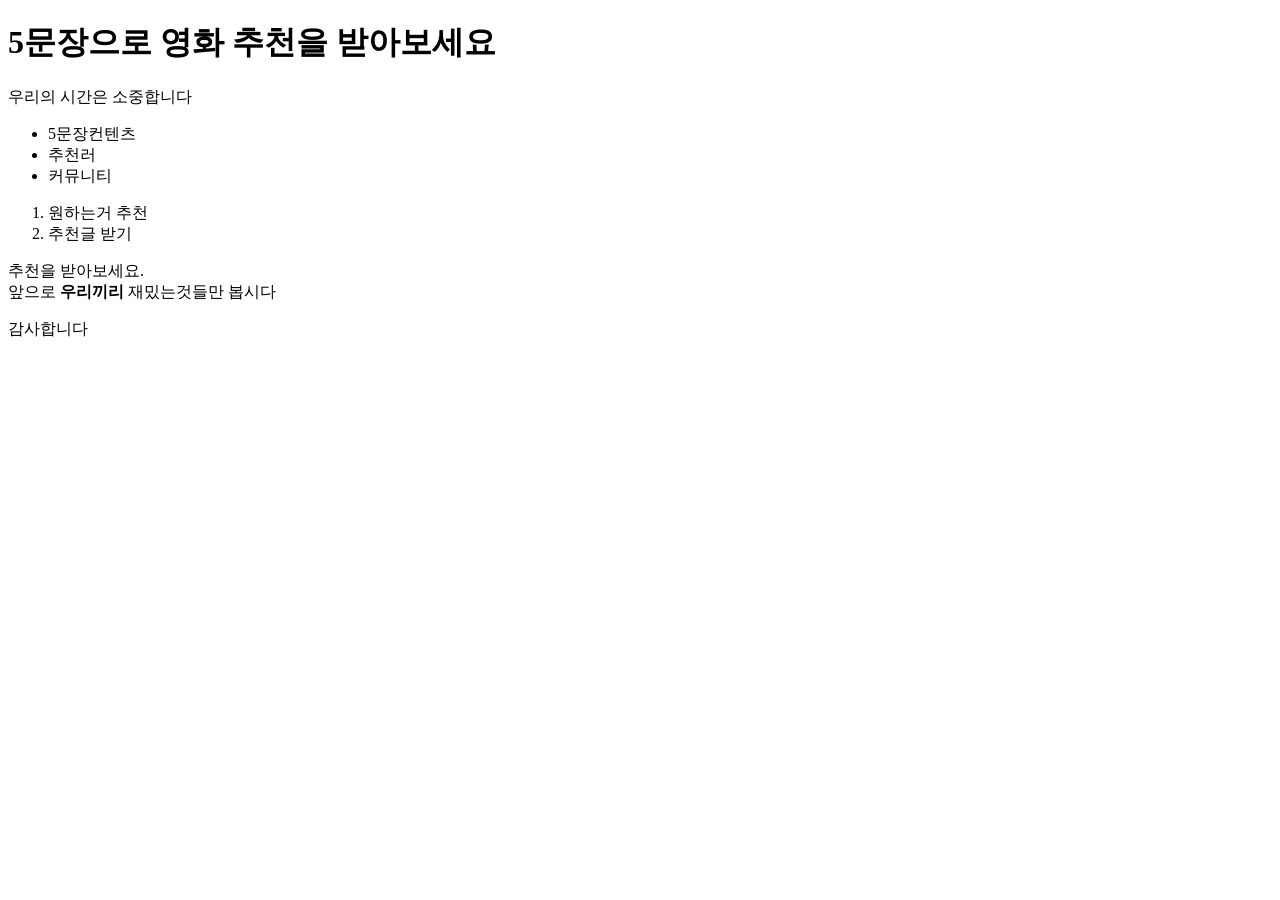
==== index.html @ 5a169040 "연습1_최대열4" ====
<!DOCTYPE html>
<html lang="ko">
  <head>
    <meta charset="UTF-8" />
    <meta name="viewport" content="width=device-width, initial-scale=1.0" />
    <title>5문장</title>
    <meta name="description" content="5문장으로 영화추천서비스" />
    <meta name="author" content="그로처" />
  </head>
  <body>
    <h1>5문장으로 영화 추천을 받아보세요</h1>
    <p>우리의 시간은 소중합니다</p>
    <div>
      <div>
        <ul>
          <li>5문장컨텐츠</li>
          <li>추천러</li>
          <li>커뮤니티</li>
        </ul>
        <ol>
          <li>
            원하는거 추천
          </li>
          <li>
            추천글 받기
          </li>
        </ol>
        <p>
          추천을 받아보세요. <br />
          앞으로 <strong>우리끼리</strong> 재밌는것들만 봅시다
        </p>
      </div>
    </div>
    <p>감사합니다</p>
  </body>
</html>
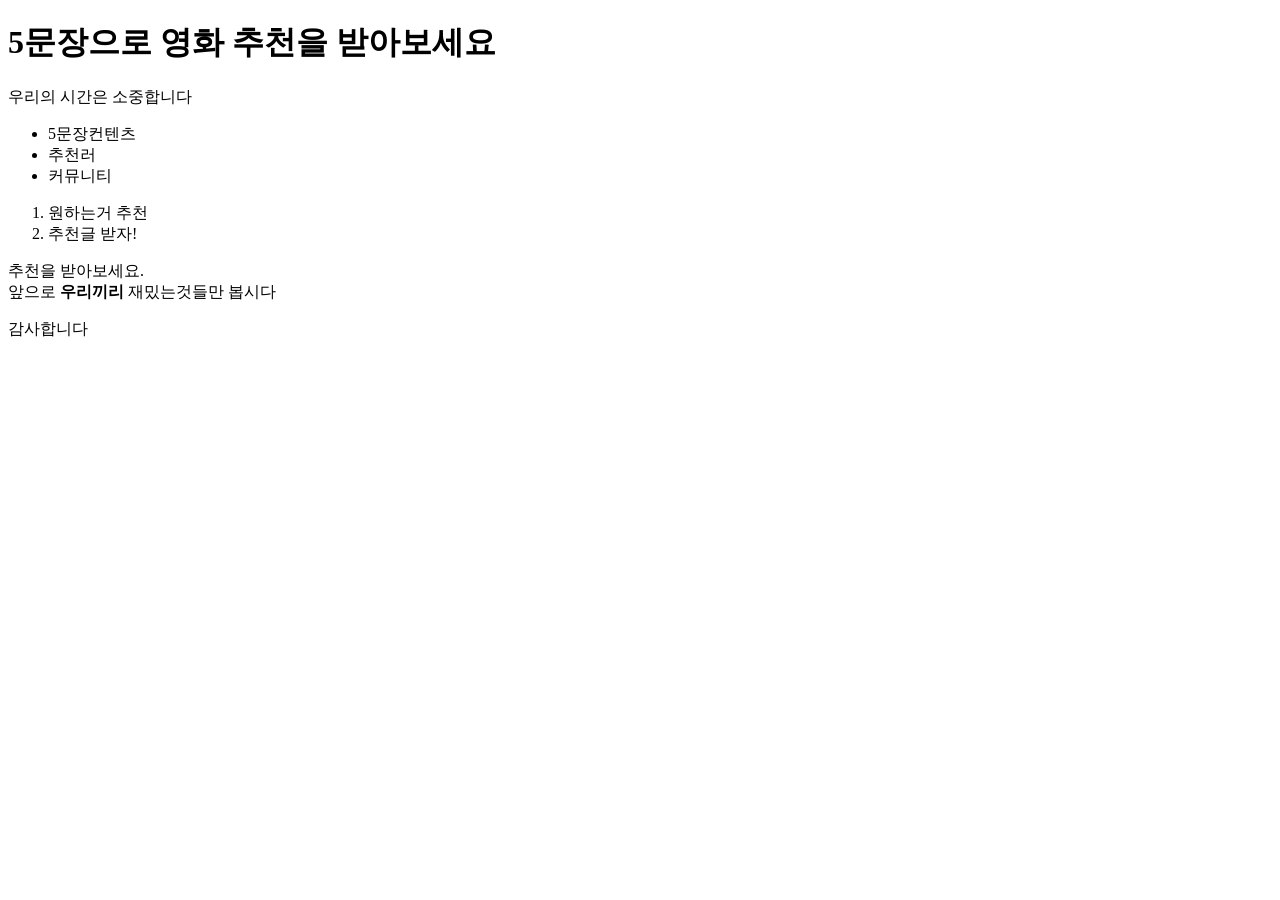
==== commit ded89eb7: "연습1_최대열5" ====
--- a/index.html
+++ b/index.html
@@ -22,7 +22,7 @@
             원하는거 추천
           </li>
           <li>
-            추천글 받기
+            추천글 받자!
           </li>
         </ol>
         <p>
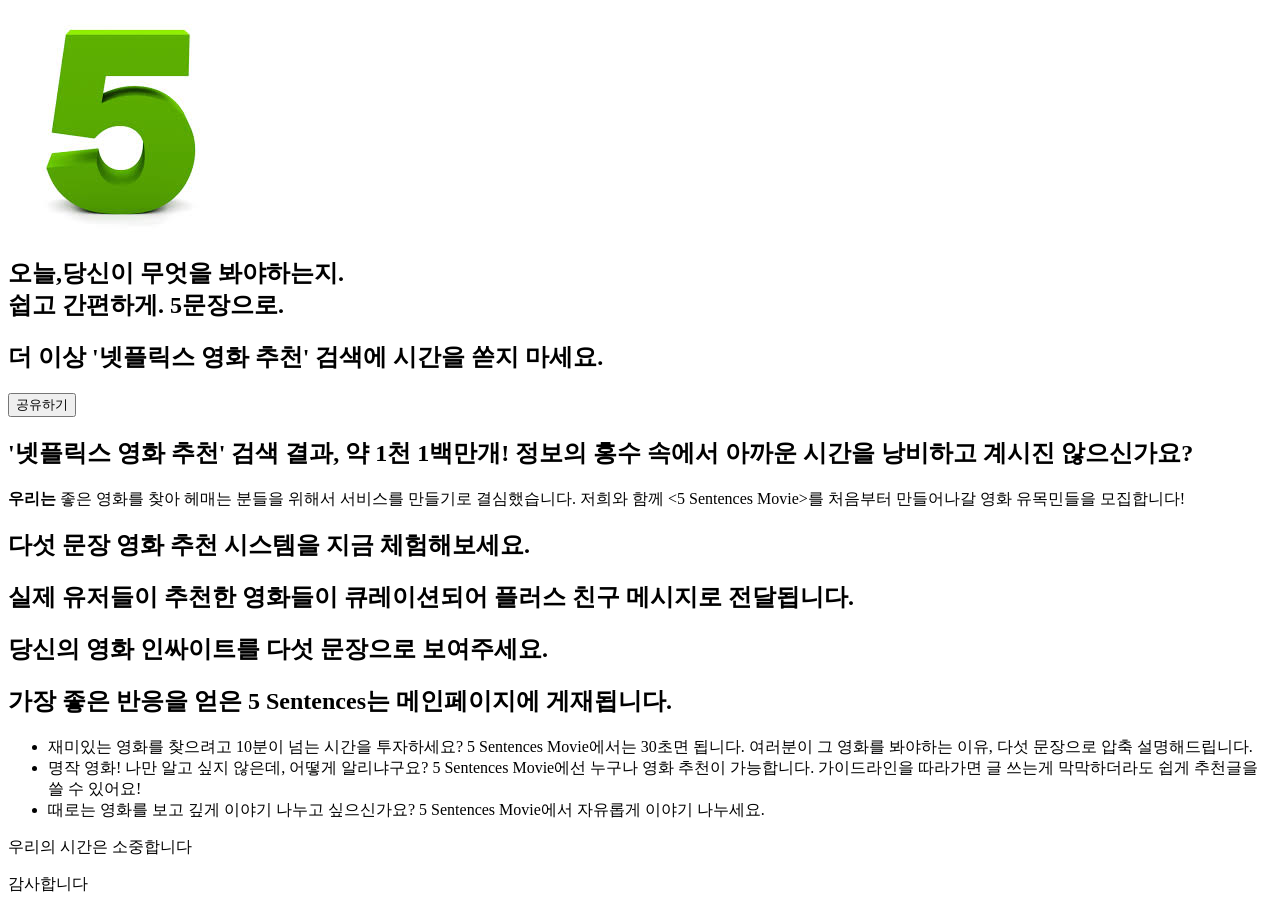
==== commit f2640431: "연습1_최대열6" ====
--- a/index.html
+++ b/index.html
@@ -8,29 +8,57 @@
     <meta name="author" content="그로처" />
   </head>
   <body>
-    <h1>5문장으로 영화 추천을 받아보세요</h1>
-    <p>우리의 시간은 소중합니다</p>
-    <div>
+    <!--Hero-->
+    <section id="hero">
+      <img src="imgs/5picture.jpg" alt="5사진" />
+      <h1>오늘,당신이 무엇을 봐야하는지.<br />쉽고 간편하게. 5문장으로.</h1>
+      <h2>더 이상 '넷플릭스 영화 추천' 검색에 시간을 쏟지 마세요.</h2>
+      <button>공유하기</button>
+    </section>
+    <!--SocialProof-->
+    <section id="socialproof">
+      <h1>
+        '넷플릭스 영화 추천' 검색 결과, 약 1천 1백만개! 정보의 홍수 속에서
+        아까운 시간을 낭비하고 계시진 않으신가요?
+      </h1>
+      <p>
+        <strong>우리는</strong> 좋은 영화를 찾아 헤매는 분들을 위해서 서비스를
+        만들기로 결심했습니다. 저희와 함께 <5 Sentences Movie>를 처음부터
+        만들어나갈 영화 유목민들을 모집합니다!
+      </p>
+    </section>
+    <!--Feature-->
+    <section id="feature">
+      <h1>다섯 문장 영화 추천 시스템을 지금 체험해보세요.</h1>
+      <h2>
+        실제 유저들이 추천한 영화들이 큐레이션되어 플러스 친구 메시지로
+        전달됩니다.
+      </h2>
+      <h1>당신의 영화 인싸이트를 다섯 문장으로 보여주세요.</h1>
+      <h2>가장 좋은 반응을 얻은 5 Sentences는 메인페이지에 게재됩니다.</h2>
       <div>
         <ul>
-          <li>5문장컨텐츠</li>
-          <li>추천러</li>
-          <li>커뮤니티</li>
-        </ul>
-        <ol>
           <li>
-            원하는거 추천
+            재미있는 영화를 찾으려고 10분이 넘는 시간을 투자하세요? 5 Sentences
+            Movie에서는 30초면 됩니다. 여러분이 그 영화를 봐야하는 이유, 다섯
+            문장으로 압축 설명해드립니다.
           </li>
           <li>
-            추천글 받자!
+            명작 영화! 나만 알고 싶지 않은데, 어떻게 알리냐구요? 5 Sentences
+            Movie에선 누구나 영화 추천이 가능합니다. 가이드라인을 따라가면 글
+            쓰는게 막막하더라도 쉽게 추천글을 쓸 수 있어요!
           </li>
-        </ol>
-        <p>
-          추천을 받아보세요. <br />
-          앞으로 <strong>우리끼리</strong> 재밌는것들만 봅시다
-        </p>
+          <li>
+            때로는 영화를 보고 깊게 이야기 나누고 싶으신가요? 5 Sentences
+            Movie에서 자유롭게 이야기 나누세요.
+          </li>
+        </ul>
       </div>
-    </div>
-    <p>감사합니다</p>
+    </section>
+    <!--Footer-->
+    <section id="footer">
+      <p>우리의 시간은 소중합니다</p>
+      <p>감사합니다</p>
+    </section>
   </body>
 </html>
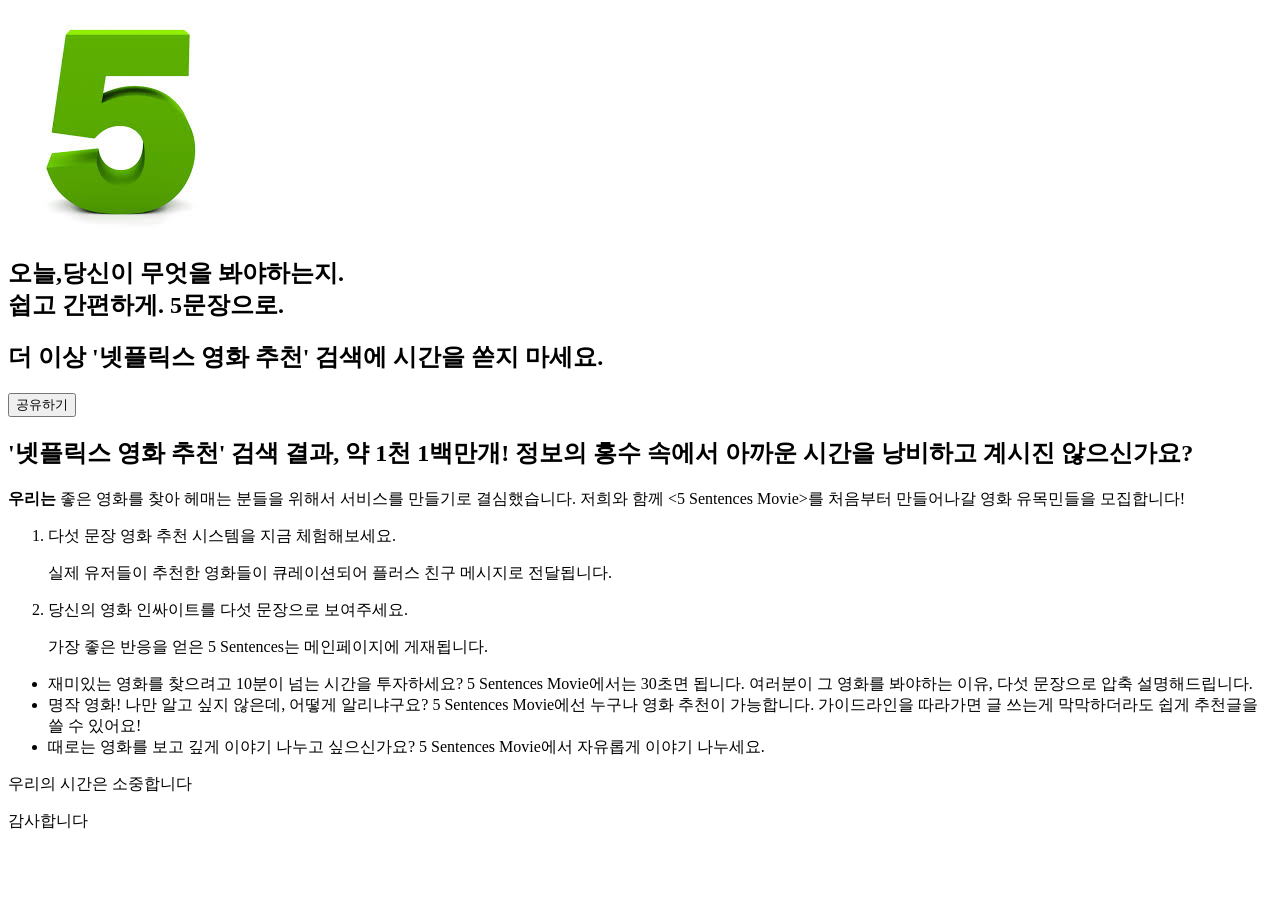
==== commit 2c79be08: "연습1_최대열7" ====
--- a/index.html
+++ b/index.html
@@ -29,13 +29,19 @@
     </section>
     <!--Feature-->
     <section id="feature">
-      <h1>다섯 문장 영화 추천 시스템을 지금 체험해보세요.</h1>
-      <h2>
-        실제 유저들이 추천한 영화들이 큐레이션되어 플러스 친구 메시지로
-        전달됩니다.
-      </h2>
-      <h1>당신의 영화 인싸이트를 다섯 문장으로 보여주세요.</h1>
-      <h2>가장 좋은 반응을 얻은 5 Sentences는 메인페이지에 게재됩니다.</h2>
+      <div>
+        <ol>
+          <li>
+            다섯 문장 영화 추천 시스템을 지금 체험해보세요.
+          </li>
+          <p>
+            실제 유저들이 추천한 영화들이 큐레이션되어 플러스 친구 메시지로
+            전달됩니다.
+          </p>
+          <li>당신의 영화 인싸이트를 다섯 문장으로 보여주세요.</li>
+          <p>가장 좋은 반응을 얻은 5 Sentences는 메인페이지에 게재됩니다.</p>
+        </ol>
+      </div>
       <div>
         <ul>
           <li>
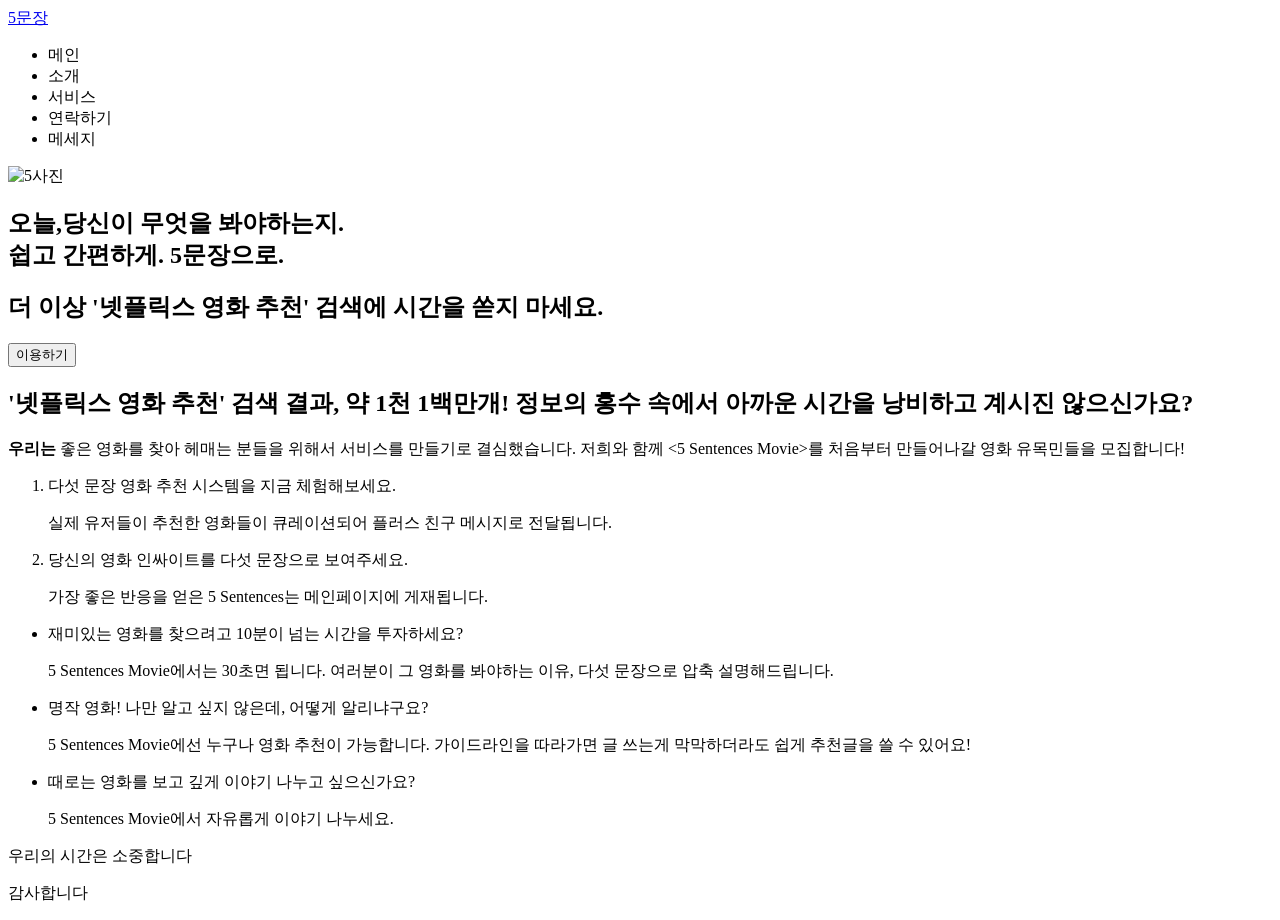
==== commit 006d940a: "css1" ====
--- a/index.html
+++ b/index.html
@@ -8,20 +8,43 @@
     <meta name="author" content="그로처" />
   </head>
   <body>
+    <!-- Navbar -->
+    <nav id="navbar">
+      <div class="navbar__logo">
+        <a href="#">5문장</a>
+      </div>
+      <div class="navbar__menu">
+        <ul class="navbar__menu">
+          <li class="navbar__menu__item">메인</li>
+          <li class="navbar__menu__item">소개</li>
+          <li class="navbar__menu__item">서비스</li>
+          <li class="navbar__menu__item">연락하기</li>
+          <li class="navbar__menu__item">메세지</li>
+        </ul>
+      </div>
+    </nav>
     <!--Hero-->
     <section id="hero">
-      <img src="imgs/5picture.jpg" alt="5사진" />
-      <h1>오늘,당신이 무엇을 봐야하는지.<br />쉽고 간편하게. 5문장으로.</h1>
-      <h2>더 이상 '넷플릭스 영화 추천' 검색에 시간을 쏟지 마세요.</h2>
-      <button>공유하기</button>
+      <img
+        src="https://cdn.pixabay.com/photo/2014/04/02/19/31/toys-308176_960_720.jpg"
+        alt="5사진"
+        class="main__hero"
+      />
+      <h1 class="hero__title">
+        오늘,당신이 무엇을 봐야하는지.<br />쉽고 간편하게. 5문장으로.
+      </h1>
+      <h2 class="hero__description">
+        더 이상 '넷플릭스 영화 추천' 검색에 시간을 쏟지 마세요.
+      </h2>
+      <button class="hero__contact">이용하기</button>
     </section>
     <!--SocialProof-->
     <section id="socialproof">
-      <h1>
+      <h1 class="sp__title">
         '넷플릭스 영화 추천' 검색 결과, 약 1천 1백만개! 정보의 홍수 속에서
         아까운 시간을 낭비하고 계시진 않으신가요?
       </h1>
-      <p>
+      <p class="sp__description">
         <strong>우리는</strong> 좋은 영화를 찾아 헤매는 분들을 위해서 서비스를
         만들기로 결심했습니다. 저희와 함께 <5 Sentences Movie>를 처음부터
         만들어나갈 영화 유목민들을 모집합니다!
@@ -29,42 +52,54 @@
     </section>
     <!--Feature-->
     <section id="feature">
-      <div>
-        <ol>
-          <li>
+      <div class="feature__service">
+        <ol class="feature__service">
+          <li class="feature__title">
             다섯 문장 영화 추천 시스템을 지금 체험해보세요.
           </li>
-          <p>
+          <p class="feature__description">
             실제 유저들이 추천한 영화들이 큐레이션되어 플러스 친구 메시지로
             전달됩니다.
           </p>
-          <li>당신의 영화 인싸이트를 다섯 문장으로 보여주세요.</li>
-          <p>가장 좋은 반응을 얻은 5 Sentences는 메인페이지에 게재됩니다.</p>
+          <li class="feature__title">
+            당신의 영화 인싸이트를 다섯 문장으로 보여주세요.
+          </li>
+          <p class="feature__description">
+            가장 좋은 반응을 얻은 5 Sentences는 메인페이지에 게재됩니다.
+          </p>
         </ol>
       </div>
-      <div>
-        <ul>
-          <li>
-            재미있는 영화를 찾으려고 10분이 넘는 시간을 투자하세요? 5 Sentences
-            Movie에서는 30초면 됩니다. 여러분이 그 영화를 봐야하는 이유, 다섯
-            문장으로 압축 설명해드립니다.
+      <div class="feature__service">
+        <ul class="feature__service">
+          <li class="feature__title">
+            재미있는 영화를 찾으려고 10분이 넘는 시간을 투자하세요?
           </li>
-          <li>
-            명작 영화! 나만 알고 싶지 않은데, 어떻게 알리냐구요? 5 Sentences
-            Movie에선 누구나 영화 추천이 가능합니다. 가이드라인을 따라가면 글
-            쓰는게 막막하더라도 쉽게 추천글을 쓸 수 있어요!
+          <p class="feature__description">
+            5 Sentences Movie에서는 30초면 됩니다. 여러분이 그 영화를 봐야하는
+            이유, 다섯 문장으로 압축 설명해드립니다.
+          </p>
+          <li class="feature__title">
+            명작 영화! 나만 알고 싶지 않은데, 어떻게 알리냐구요?
           </li>
-          <li>
-            때로는 영화를 보고 깊게 이야기 나누고 싶으신가요? 5 Sentences
-            Movie에서 자유롭게 이야기 나누세요.
+          <p class="feature__description">
+            5 Sentences Movie에선 누구나 영화 추천이 가능합니다. 가이드라인을
+            따라가면 글 쓰는게 막막하더라도 쉽게 추천글을 쓸 수 있어요!
+          </p>
+          <li class="feature__title">
+            때로는 영화를 보고 깊게 이야기 나누고 싶으신가요?
           </li>
+          <p class="feature__description">
+            5 Sentences Movie에서 자유롭게 이야기 나누세요.
+          </p>
         </ul>
       </div>
     </section>
+    <!-- Form -->
+    <section id="form"></section>
     <!--Footer-->
     <section id="footer">
-      <p>우리의 시간은 소중합니다</p>
-      <p>감사합니다</p>
+      <p class="footer__title">우리의 시간은 소중합니다</p>
+      <p class="fotter__description">감사합니다</p>
     </section>
   </body>
 </html>
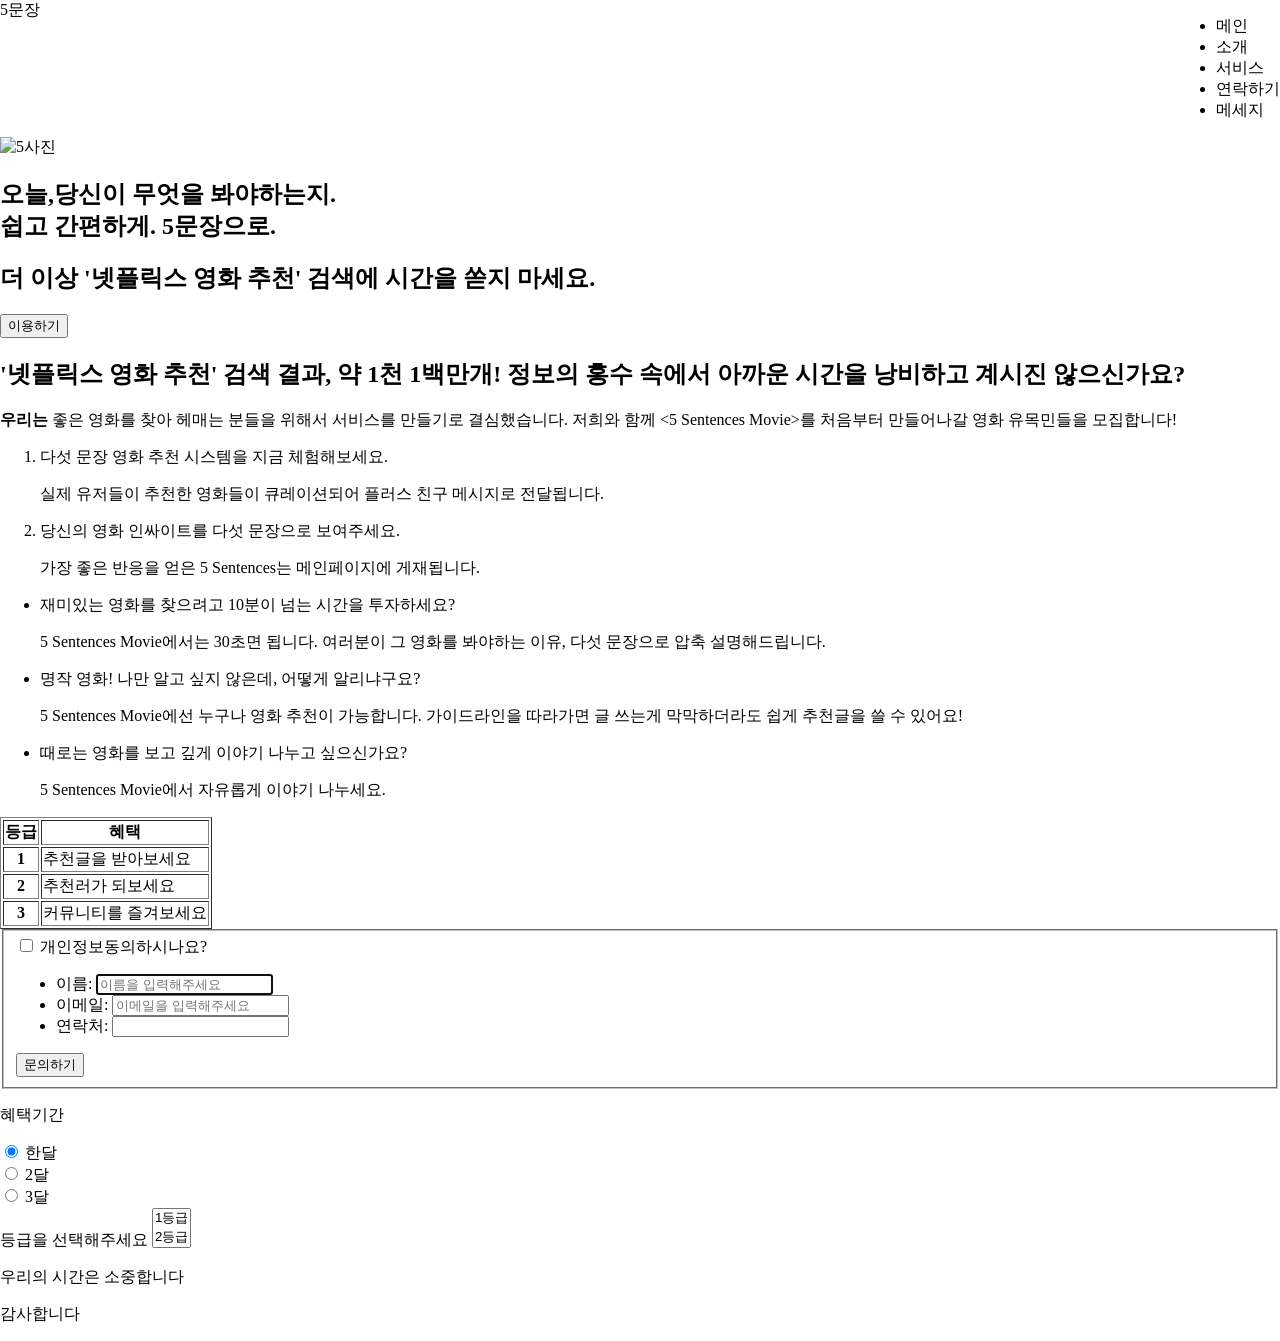
==== commit 2891c2b5: "css2" ====
--- a/index.html
+++ b/index.html
@@ -6,6 +6,7 @@
     <title>5문장</title>
     <meta name="description" content="5문장으로 영화추천서비스" />
     <meta name="author" content="그로처" />
+    <link rel="stylesheet" href="style.css" />
   </head>
   <body>
     <!-- Navbar -->
@@ -95,7 +96,82 @@
       </div>
     </section>
     <!-- Form -->
-    <section id="form"></section>
+    <section id="form">
+      <article class="add">
+        <table border="1">
+          <thead>
+            <tr>
+              <th>등급</th>
+              <th>혜택</th>
+            </tr>
+          </thead>
+          <tbody>
+            <tr>
+              <th>1</th>
+              <td>추천글을 받아보세요</td>
+            </tr>
+
+            <tr>
+              <th>2</th>
+              <td>추천러가 되보세요</td>
+            </tr>
+          </tbody>
+          <tfoot>
+            <tr>
+              <th>3</th>
+              <td>커뮤니티를 즐겨보세요</td>
+            </tr>
+          </tfoot>
+        </table>
+      </article>
+
+      <article class="add">
+        <form action="contact.php" method="post">
+          <fieldset>
+            <input type="checkbox" name="개인정보동의" value="personal" />
+            개인정보동의하시나요?
+            <ul>
+              <li>
+                이름:
+                <input
+                  type="text"
+                  id="name"
+                  autofocus
+                  required
+                  placeholder="이름을 입력해주세요"
+                />
+              </li>
+              <li>
+                이메일:
+                <input
+                  type="email"
+                  id="user_email"
+                  autofocus
+                  required
+                  placeholder="이메일을 입력해주세요"
+                />
+              </li>
+              <li>연락처: <input type="tel" id="user_tel" /></li>
+            </ul>
+            <input type="submit" value="문의하기" />
+          </fieldset>
+        </form>
+        <form>
+          <p>혜택기간</p>
+          <input type="radio" name="gender" value="man" checked /> 한달<br />
+          <input type="radio" name="gender" value="women" /> 2달<br />
+          <input type="radio" name="gender" value="women" /> 3달<br />
+        </form>
+        <form>
+          등급을 선택해주세요
+          <select name="color" size="2" multiple>
+            <option value="red">1등급</option>
+            <option value="blue">2등급</option>
+            <option value="green">3등급</option>
+          </select>
+        </form>
+      </article>
+    </section>
     <!--Footer-->
     <section id="footer">
       <p class="footer__title">우리의 시간은 소중합니다</p>
--- a/style.css
+++ b/style.css
@@ -0,0 +1,63 @@
+/* Global */
+
+:root {
+  /* Color */
+
+  --color-white: #ffffff;
+
+  --color-light-white: #eeeeee;
+
+  --color-dark-white: #bdbdbd;
+
+  --color-pink: #fe918d;
+
+  --color-dark-pink: #ff6863;
+
+  --color-dark-grey: #4d4d4d;
+
+  --color-grey: #616161;
+
+  --color-light-grey: #7c7979;
+
+  --color-blue: #73aace;
+
+  --color-yellow: #fff7d1;
+
+  --color-orange: #feb546;
+
+  --color-black: #000000;
+
+  /* Font size */
+
+  --font-large: 48px;
+
+  --font-medium: 28px;
+
+  --font-regular: 18px;
+
+  --font-small: 16px;
+
+  --font-micro: 14px;
+
+  /* Font weight */
+
+  --weight-bold: 700;
+
+  --weight-semi-bold: 600;
+
+  --weight-regular: 400;
+}
+
+body {
+  margin: 0;
+}
+a {
+  text-decoration: none;
+  color: black;
+}
+
+/* Navbar */
+#navbar {
+  display: flex;
+  justify-content: space-between;
+}
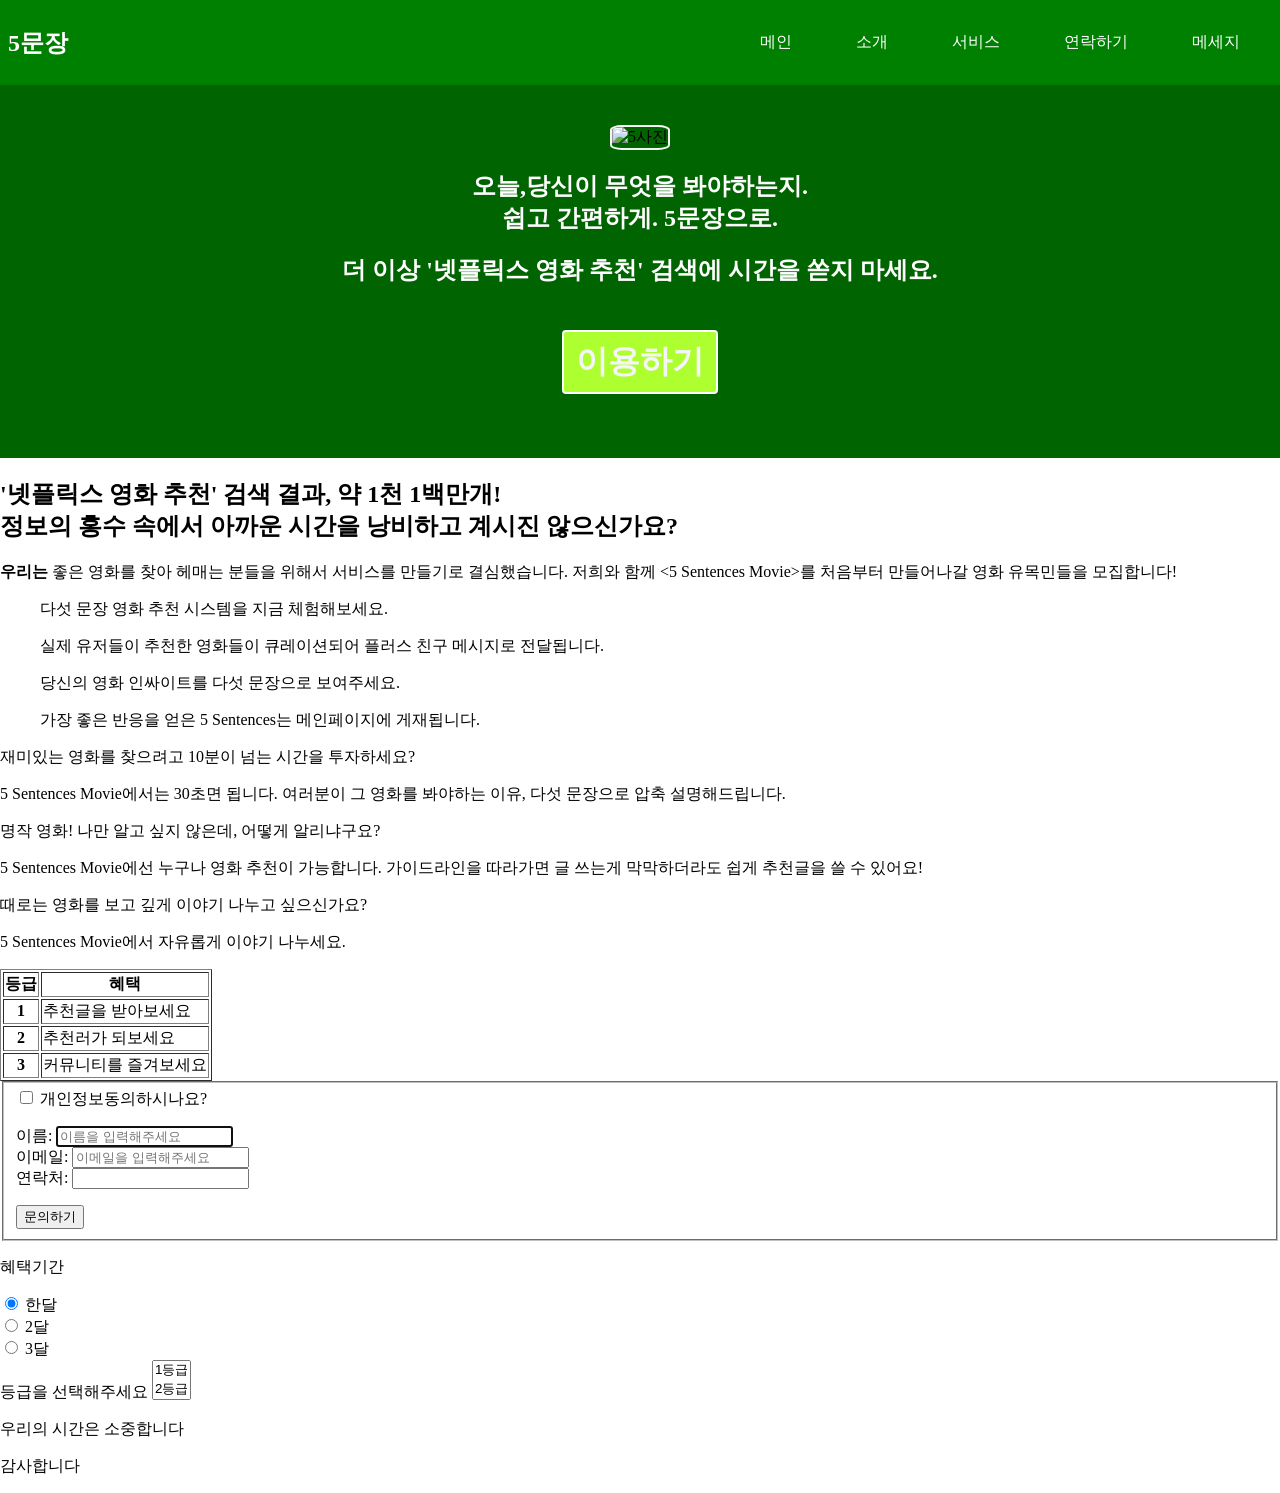
==== commit 536ce958: "hero1" ====
--- a/index.html
+++ b/index.html
@@ -29,7 +29,7 @@
       <img
         src="https://cdn.pixabay.com/photo/2014/04/02/19/31/toys-308176_960_720.jpg"
         alt="5사진"
-        class="main__hero"
+        class="hero__main"
       />
       <h1 class="hero__title">
         오늘,당신이 무엇을 봐야하는지.<br />쉽고 간편하게. 5문장으로.
@@ -42,7 +42,7 @@
     <!--SocialProof-->
     <section id="socialproof">
       <h1 class="sp__title">
-        '넷플릭스 영화 추천' 검색 결과, 약 1천 1백만개! 정보의 홍수 속에서
+        '넷플릭스 영화 추천' 검색 결과, 약 1천 1백만개! <br />정보의 홍수 속에서
         아까운 시간을 낭비하고 계시진 않으신가요?
       </h1>
       <p class="sp__description">
--- a/style.css
+++ b/style.css
@@ -1,63 +1,79 @@
-/* Global */
-
-:root {
-  /* Color */
-
-  --color-white: #ffffff;
-
-  --color-light-white: #eeeeee;
-
-  --color-dark-white: #bdbdbd;
-
-  --color-pink: #fe918d;
-
-  --color-dark-pink: #ff6863;
-
-  --color-dark-grey: #4d4d4d;
-
-  --color-grey: #616161;
-
-  --color-light-grey: #7c7979;
-
-  --color-blue: #73aace;
-
-  --color-yellow: #fff7d1;
-
-  --color-orange: #feb546;
-
-  --color-black: #000000;
-
-  /* Font size */
-
-  --font-large: 48px;
-
-  --font-medium: 28px;
-
-  --font-regular: 18px;
-
-  --font-small: 16px;
-
-  --font-micro: 14px;
-
-  /* Font weight */
-
-  --weight-bold: 700;
-
-  --weight-semi-bold: 600;
-
-  --weight-regular: 400;
-}
-
 body {
   margin: 0;
+  cursor: default;
 }
 a {
   text-decoration: none;
-  color: black;
+  color: white;
 }
 
 /* Navbar */
 #navbar {
   display: flex;
   justify-content: space-between;
+  background-color: green;
+  align-items: center;
+  color: white;
+  padding: 8px;
 }
+
+ul {
+  padding-left: 0;
+}
+li {
+  list-style: none;
+}
+
+button {
+  background-color: greenyellow;
+  cursor: pointer;
+  border: none;
+  outline: none;
+}
+
+.navbar__menu {
+  display: flex;
+}
+
+.navbar__logo {
+  font-size: x-large;
+  font-weight: bold;
+}
+
+.navbar__menu__item {
+  padding: 8px 12px;
+  margin: 0 20px;
+  cursor: pointer;
+  border-radius: 4px;
+}
+
+.navbar__menu__item:hover {
+  background-color: greenyellow;
+}
+
+#hero {
+  background: darkgreen center/cover no-repeat;
+  padding: 40px;
+  text-align: center;
+}
+
+.hero__main {
+  width: 250px;
+  height: 250px;
+  border-radius: 20%;
+  border: 2px solid whitesmoke;
+}
+
+.hero__title,
+.hero__description {
+  color: white;
+}
+.hero__contact {
+  color: whitesmoke;
+  font-size: xx-large;
+  font-weight: bold;
+  margin: 24px;
+  padding: 8px 12px;
+  border: 2px solid white;
+  border-radius: 4px;
+}
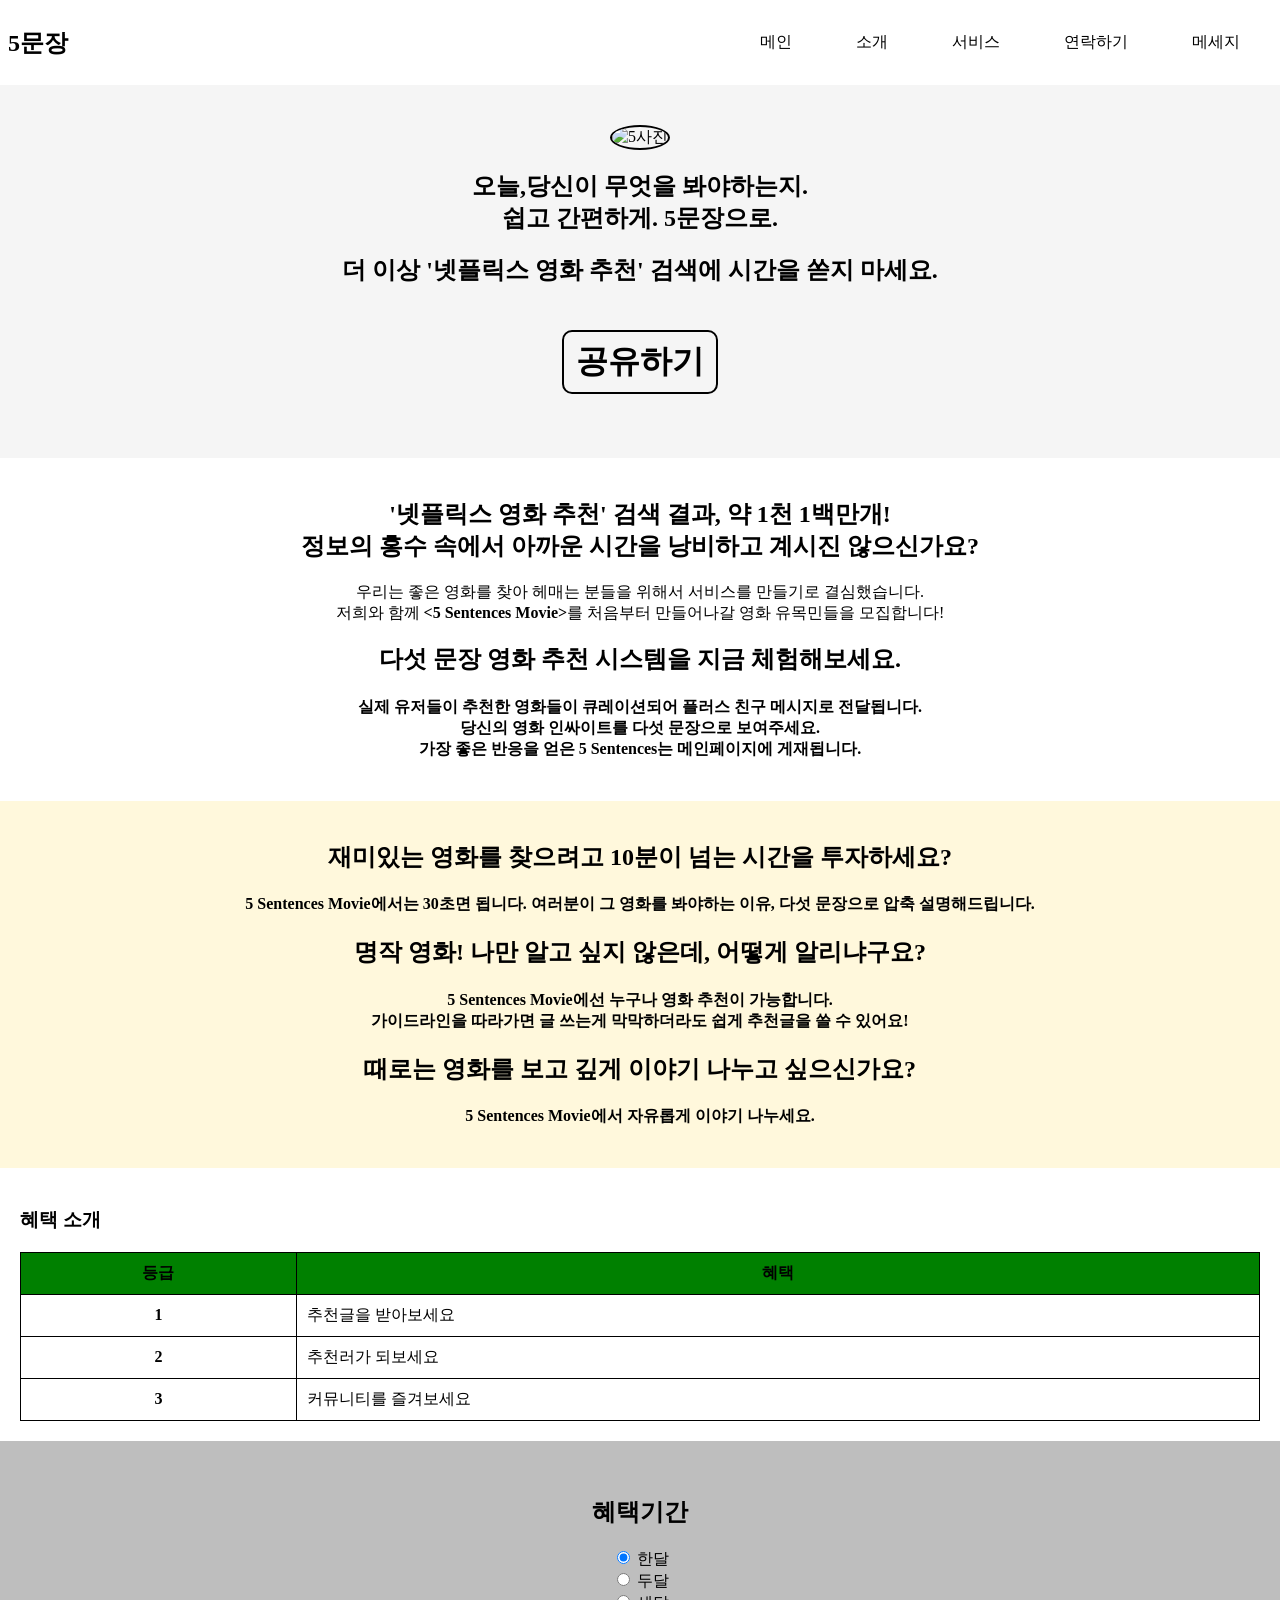
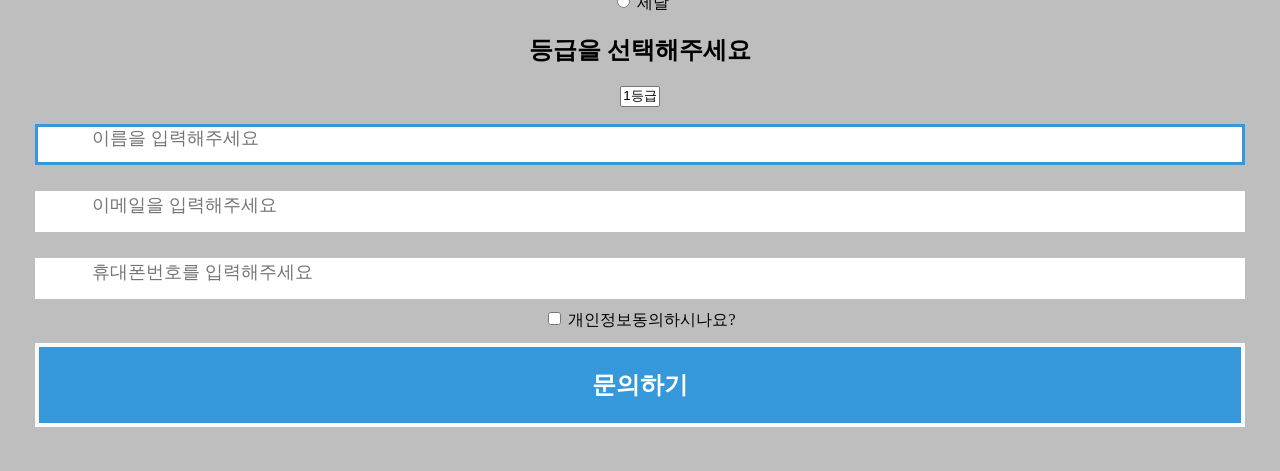
==== commit 593fd4af: "css3" ====
--- a/index.html
+++ b/index.html
@@ -27,7 +27,7 @@
     <!--Hero-->
     <section id="hero">
       <img
-        src="https://cdn.pixabay.com/photo/2014/04/02/19/31/toys-308176_960_720.jpg"
+        src="https://cdn.pixabay.com/photo/2019/02/21/13/32/netflix-4011346_960_720.jpg"
         alt="5사진"
         class="hero__main"
       />
@@ -37,7 +37,7 @@
       <h2 class="hero__description">
         더 이상 '넷플릭스 영화 추천' 검색에 시간을 쏟지 마세요.
       </h2>
-      <button class="hero__contact">이용하기</button>
+      <button class="hero__contact">공유하기</button>
     </section>
     <!--SocialProof-->
     <section id="socialproof">
@@ -46,136 +46,131 @@
         아까운 시간을 낭비하고 계시진 않으신가요?
       </h1>
       <p class="sp__description">
-        <strong>우리는</strong> 좋은 영화를 찾아 헤매는 분들을 위해서 서비스를
-        만들기로 결심했습니다. 저희와 함께 <5 Sentences Movie>를 처음부터
-        만들어나갈 영화 유목민들을 모집합니다!
+        우리는 좋은 영화를 찾아 헤매는 분들을 위해서 서비스를 만들기로
+        결심했습니다. <br />저희와 함께 <strong><5 Sentences Movie></strong>를
+        처음부터 만들어나갈 영화 유목민들을 모집합니다!
+        <div class="feature__service">
+          <h1 class="feature__title">다섯 문장 영화 추천 시스템을 지금 체험해보세요.</h1>
+          <h4 class="featrue__description">실제 유저들이 추천한
+            영화들이 큐레이션되어 플러스 친구 메시지로 전달됩니다.<br /> 당신의 영화
+            인싸이트를 다섯 문장으로 보여주세요. <br />가장 좋은 반응을 얻은 5 Sentences는
+            메인페이지에 게재됩니다.</h4> 
+        </div>
       </p>
     </section>
     <!--Feature-->
     <section id="feature">
+      
       <div class="feature__service">
-        <ol class="feature__service">
-          <li class="feature__title">
-            다섯 문장 영화 추천 시스템을 지금 체험해보세요.
-          </li>
-          <p class="feature__description">
-            실제 유저들이 추천한 영화들이 큐레이션되어 플러스 친구 메시지로
-            전달됩니다.
-          </p>
-          <li class="feature__title">
-            당신의 영화 인싸이트를 다섯 문장으로 보여주세요.
-          </li>
-          <p class="feature__description">
-            가장 좋은 반응을 얻은 5 Sentences는 메인페이지에 게재됩니다.
-          </p>
-        </ol>
+        <h1 class="feature__title">재미있는 영화를 찾으려고 10분이 넘는 시간을 투자하세요?</h1>
+        <h4 class="feature__description"> 5 Sentences
+          Movie에서는 30초면 됩니다. 여러분이 그 영화를 봐야하는 이유, 다섯
+          문장으로 압축 설명해드립니다. </h4>
+         
+        <h1 class="feature__title">명작 영화! 나만 알고 싶지 않은데, 어떻게
+          알리냐구요? </h1>
+        <h4 class="description">5 Sentences Movie에선 누구나 영화 추천이 가능합니다.<br />가이드라인을 따라가면 글 쓰는게 막막하더라도 쉽게 추천글을 쓸 수 있어요!</h4>
+        <h1 class="feature__title">때로는 영화를 보고 깊게 이야기 나누고 싶으신가요? </h1>
+        <h4 class="feature__description">5 Sentences Movie에서
+          자유롭게 이야기 나누세요.</h4>
       </div>
-      <div class="feature__service">
-        <ul class="feature__service">
-          <li class="feature__title">
-            재미있는 영화를 찾으려고 10분이 넘는 시간을 투자하세요?
-          </li>
-          <p class="feature__description">
-            5 Sentences Movie에서는 30초면 됩니다. 여러분이 그 영화를 봐야하는
-            이유, 다섯 문장으로 압축 설명해드립니다.
-          </p>
-          <li class="feature__title">
-            명작 영화! 나만 알고 싶지 않은데, 어떻게 알리냐구요?
-          </li>
-          <p class="feature__description">
-            5 Sentences Movie에선 누구나 영화 추천이 가능합니다. 가이드라인을
-            따라가면 글 쓰는게 막막하더라도 쉽게 추천글을 쓸 수 있어요!
-          </p>
-          <li class="feature__title">
-            때로는 영화를 보고 깊게 이야기 나누고 싶으신가요?
-          </li>
-          <p class="feature__description">
-            5 Sentences Movie에서 자유롭게 이야기 나누세요.
-          </p>
-        </ul>
-      </div>
+      
+      
     </section>
     <!-- Form -->
     <section id="form">
-      <article class="add">
-        <table border="1">
-          <thead>
-            <tr>
-              <th>등급</th>
-              <th>혜택</th>
-            </tr>
-          </thead>
-          <tbody>
-            <tr>
-              <th>1</th>
-              <td>추천글을 받아보세요</td>
-            </tr>
 
-            <tr>
-              <th>2</th>
-              <td>추천러가 되보세요</td>
-            </tr>
-          </tbody>
-          <tfoot>
-            <tr>
-              <th>3</th>
-              <td>커뮤니티를 즐겨보세요</td>
-            </tr>
-          </tfoot>
-        </table>
-      </article>
+  <article class="add">
+    <table border="1">
+      <h1>혜택 소개</h1>
+      <thead>
+        <table style="width:100%">
+          <tr style="background-color:green">
+       
+          <th>등급</th>
+          <th>혜택</th>
+        </tr>
+      </thead>
+      <tbody>
+        <tr>
+          <th>1</th>
+          <td>추천글을 받아보세요</td>
+        </tr>
 
-      <article class="add">
-        <form action="contact.php" method="post">
-          <fieldset>
-            <input type="checkbox" name="개인정보동의" value="personal" />
-            개인정보동의하시나요?
-            <ul>
-              <li>
-                이름:
-                <input
-                  type="text"
-                  id="name"
-                  autofocus
-                  required
-                  placeholder="이름을 입력해주세요"
-                />
-              </li>
-              <li>
-                이메일:
-                <input
-                  type="email"
-                  id="user_email"
-                  autofocus
-                  required
-                  placeholder="이메일을 입력해주세요"
-                />
-              </li>
-              <li>연락처: <input type="tel" id="user_tel" /></li>
-            </ul>
-            <input type="submit" value="문의하기" />
-          </fieldset>
-        </form>
-        <form>
-          <p>혜택기간</p>
-          <input type="radio" name="gender" value="man" checked /> 한달<br />
-          <input type="radio" name="gender" value="women" /> 2달<br />
-          <input type="radio" name="gender" value="women" /> 3달<br />
-        </form>
-        <form>
-          등급을 선택해주세요
-          <select name="color" size="2" multiple>
-            <option value="red">1등급</option>
-            <option value="blue">2등급</option>
-            <option value="green">3등급</option>
-          </select>
-        </form>
-      </article>
-    </section>
-    <!--Footer-->
-    <section id="footer">
-      <p class="footer__title">우리의 시간은 소중합니다</p>
-      <p class="fotter__description">감사합니다</p>
-    </section>
+        <tr>
+          <th>2</th>
+          <td>추천러가 되보세요</td>
+        </tr>
+      </tbody>
+      <tfoot>
+        <tr>
+          <th>3</th>
+          <td>커뮤니티를 즐겨보세요</td>
+        </tr>
+      </tfoot>
+    </table>
+    
+
+
+  </article>
+ 
+<div id="form-div">
+  <form>
+    <h2>혜택기간</h2>
+    <input type="radio" name="gender" value="man" checked /> 한달<br />
+    <input type="radio" name="gender" value="women" /> 두달<br />
+    <input type="radio" name="gender" value="women" /> 세달<br />
+  </form>
+  <form>
+    <h1>등급을 선택해주세요</h1>
+    <select name="color" size="1" multiple>
+      <option value="red">1등급</option>
+      <option value="blue">2등급</option>
+      <option value="green">3등급</option>
+    </select>
+  </form>
+  <form class="form" id="form1">
+    <p class="name">
+      <input
+        name="name"
+        type="text"
+        class="validate[required,custom[onlyLetter],length[0,100]] feedback-input"
+        autofocus
+        required
+        placeholder="이름을 입력해주세요"
+        id="name"
+      />
+    </p>
+
+    <p class="email">
+      <input
+        name="email"
+        type="text"
+        class="validate[required,custom[email]] feedback-input"
+        id="email"
+        autofocus
+        required
+        placeholder="이메일을 입력해주세요"
+      />
+    </p>
+
+    <p class="text">
+      <input
+        name="text"
+        type="text"
+        class="validate[required,custom[tel]] feedback-input"
+        id="tel"
+        placeholder="휴대폰번호를 입력해주세요"
+      ></input>
+      <input type="checkbox" name="개인정보동의" value="personal" />
+        개인정보동의하시나요?
+    </p>
+    <div class="submit">
+      <input type="submit" value="문의하기" id="button-blue" />
+      <div class="ease"></div>
+    </div>
+  </form>
+</div>
+</section>
   </body>
 </html>
--- a/style.css
+++ b/style.css
@@ -4,16 +4,26 @@
 }
 a {
   text-decoration: none;
-  color: white;
+  color: black;
+}
+
+table {
+  border-collapse: collapse;
+  width: 100%;
+}
+th,
+td {
+  padding: 10px;
+  border: 1px solid black;
 }
 
 /* Navbar */
 #navbar {
   display: flex;
   justify-content: space-between;
-  background-color: green;
+  background-color: white;
   align-items: center;
-  color: white;
+  color: black;
   padding: 8px;
 }
 
@@ -25,7 +35,7 @@
 }
 
 button {
-  background-color: greenyellow;
+  background-color: transparent;
   cursor: pointer;
   border: none;
   outline: none;
@@ -52,28 +62,169 @@
 }
 
 #hero {
-  background: darkgreen center/cover no-repeat;
+  background: whitesmoke center/cover no-repeat;
   padding: 40px;
   text-align: center;
 }
 
 .hero__main {
-  width: 250px;
-  height: 250px;
-  border-radius: 20%;
-  border: 2px solid whitesmoke;
+  width: 500px;
+  height: 400px;
+  border-radius: 50%;
+  border: 2px solid black;
 }
 
 .hero__title,
 .hero__description {
-  color: white;
+  color: black;
 }
 .hero__contact {
-  color: whitesmoke;
+  color: black;
   font-size: xx-large;
   font-weight: bold;
   margin: 24px;
   padding: 8px 12px;
-  border: 2px solid white;
-  border-radius: 4px;
-}
+  border: 2px solid black;
+  border-radius: 10px;
+}
+
+#socialproof {
+  background: white;
+  padding: 20px;
+  text-align: center;
+}
+
+.sp__title,
+.sp__description {
+  color: black;
+}
+
+#feature {
+  background-color: cornsilk;
+  padding: 20px;
+  text-align: center;
+}
+
+html {
+  height: 100%;
+}
+
+.add {
+  padding: 20px;
+}
+
+#form-div {
+  background-color: rgba(93, 93, 93, 0.4);
+  padding: 35px 35px 50px;
+  width: auto;
+  position: static;
+  text-align: center;
+}
+
+.feedback-input {
+  color: #3c3c3c;
+  font-family: Helvetica, Arial, sans-serif;
+  font-weight: 500;
+  font-size: 18px;
+  border-radius: 0;
+  line-height: 22px;
+  background-color: #ffffff;
+  padding: 0px 13px 13px 54px;
+  margin-bottom: 10px;
+  width: 100%;
+  -webkit-box-sizing: border-box;
+  -moz-box-sizing: border-box;
+  -ms-box-sizing: border-box;
+  box-sizing: border-box;
+  border: 3px solid rgba(0, 0, 0, 0);
+}
+
+.feedback-input:focus {
+  background: #fff;
+  box-shadow: 0;
+  /*border: 3px solid #3498db;*/
+  border-color: #3498db;
+  color: #3498db;
+  outline: none;
+  /*padding: 13px 13px 13px 54px;*/
+}
+
+.focused {
+  color: #30aed6;
+  border: #30aed6 solid 3px;
+}
+
+/* Icons */
+#name {
+  background-image: url(http://rexkirby.com/kirbyandson/images/name.svg);
+  background-size: 30px 30px;
+  background-position: 11px 8px;
+  background-repeat: no-repeat;
+}
+
+#email {
+  background-image: url(http://rexkirby.com/kirbyandson/images/email.svg);
+  background-size: 30px 30px;
+  background-position: 11px 8px;
+  background-repeat: no-repeat;
+}
+
+#tel {
+  background-image: url(http://rexkirby.com/kirbyandson/images/email.svg);
+  background-size: 30px 30px;
+  background-position: 11px 8px;
+  background-repeat: no-repeat;
+}
+
+textarea {
+  width: 100%;
+  height: 150px;
+  line-height: 150%;
+  resize: vertical;
+}
+
+input:hover,
+textarea:hover,
+input:focus,
+textarea:focus {
+  background-color: white;
+}
+
+#button-blue {
+  font-family: "Montserrat", Arial, Helvetica, sans-serif;
+  float: left; /* 플롯 중요(::after 가상요소 이용)*/
+  width: 100%;
+  border: #fbfbfb solid 4px;
+  cursor: pointer;
+  background-color: #3498db;
+  color: white;
+  font-size: 24px;
+  padding-top: 22px;
+  padding-bottom: 22px;
+  -webkit-transition: all 0.3s;
+  -moz-transition: all 0.3s;
+  transition: all 0.3s;
+  margin-top: -4px;
+  font-weight: 700;
+}
+
+#button-blue:hover {
+  background-color: rgba(0, 0, 0, 0);
+  color: #0493bd;
+}
+
+.ease {
+  width: 0;
+  height: 74px;
+  background-color: #fbfbfb;
+  -webkit-transition: 0.3s ease;
+  -moz-transition: 0.3s ease;
+  -o-transition: 0.3s ease;
+  -ms-transition: 0.3s ease;
+  transition: 0.3s ease;
+}
+
+.submit:hover .ease {
+  width: 100%;
+  background-color: white;
+}
